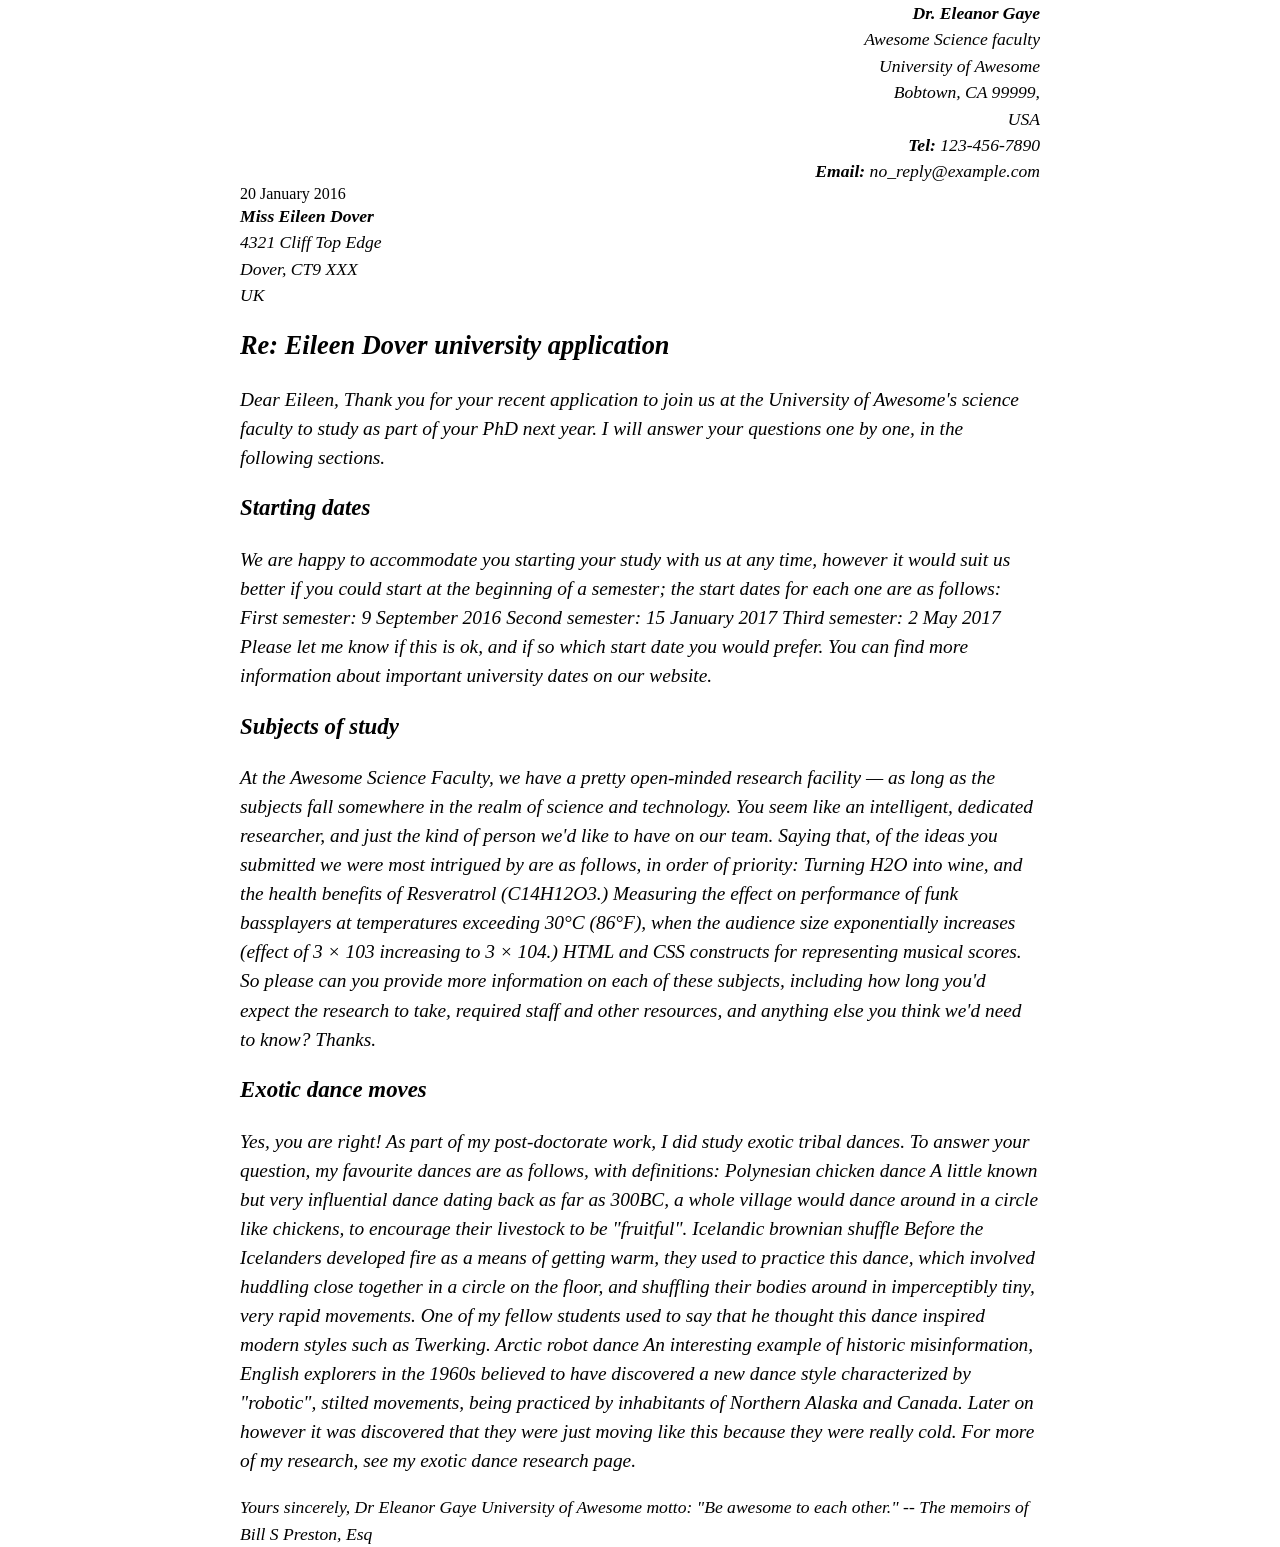
==== LAB1/Part1/index.html @ d7e3bb90 "Worked on LAB 1 part 1 Worked on some mark ups in class" ====
<html>
<head>


<!-- 

Name: Aidan Tjin
Date: January 13, 2025
Description: LAB 1 part 1 for web development MDN

-->
	<title> Lab 1 - Part 1 - Letter </title>
	<style>
body {
  max-width: 800px;
  margin: 0 auto;
}

.sender-column {
  text-align: right;
}

h1 {
  font-size: 1.5em;
}

h2 {
  font-size: 1.3em;
}

p,ul,ol,dl,address {
  font-size: 1.1em;
}

p, li, dd, dt, address {
  line-height: 1.5;
}
</style>

</head>
<body>
<address class = "sender-column">
<strong>Dr. Eleanor Gaye</strong><br>
Awesome Science faculty<br>
University of Awesome<br>
Bobtown, CA 99999,<br>
USA<br>
<b>Tel:</b> 123-456-7890<br>
<b>Email:</b> no_reply@example.com<br>
</address>

20 January 2016

<address>
<b>Miss Eileen Dover</b><br>
4321 Cliff Top Edge<br>
Dover, CT9 XXX<br>
UK<br>


<h1>Re: Eileen Dover university application</h1>

<p>Dear Eileen,

Thank you for your recent application to join us at the University of Awesome's science faculty to study as part of your PhD next year. I will answer your questions one by one, in the following sections.</p>

<h2>Starting dates</h2>

<p>We are happy to accommodate you starting your study with us at any time, however it would suit us better if you could start at the beginning of a semester; the start dates for each one are as follows:

First semester: 9 September 2016
Second semester: 15 January 2017
Third semester: 2 May 2017

Please let me know if this is ok, and if so which start date you would prefer.

You can find more information about important university dates on our website.</p>


<h2>Subjects of study</h2>

<p>At the Awesome Science Faculty, we have a pretty open-minded research facility — as long as the subjects fall somewhere in the realm of science and technology. You seem like an intelligent, dedicated researcher, and just the kind of person we'd like to have on our team. Saying that, of the ideas you submitted we were most intrigued by are as follows, in order of priority:

Turning H2O into wine, and the health benefits of Resveratrol (C14H12O3.)
Measuring the effect on performance of funk bassplayers at temperatures exceeding 30°C (86°F), when the audience size exponentially increases (effect of 3 × 103 increasing to 3 × 104.)
HTML and CSS constructs for representing musical scores.

So please can you provide more information on each of these subjects, including how long you'd expect the research to take, required staff and other resources, and anything else you think we'd need to know? Thanks.</p>


<h2>Exotic dance moves</h2>

<p>Yes, you are right! As part of my post-doctorate work, I did study exotic tribal dances. To answer your question, my favourite dances are as follows, with definitions:

Polynesian chicken dance
A little known but very influential dance dating back as far as 300BC, a whole village would dance around in a circle like chickens, to encourage their livestock to be "fruitful".
Icelandic brownian shuffle
Before the Icelanders developed fire as a means of getting warm, they used to practice this dance, which involved huddling close together in a circle on the floor, and shuffling their bodies around in imperceptibly tiny, very rapid movements. One of my fellow students used to say that he thought this dance inspired modern styles such as Twerking.
Arctic robot dance
An interesting example of historic misinformation, English explorers in the 1960s believed to have discovered a new dance style characterized by "robotic", stilted movements, being practiced by inhabitants of Northern Alaska and Canada. Later on however it was discovered that they were just moving like this because they were really cold.

For more of my research, see my exotic dance research page.</p>

Yours sincerely,
Dr Eleanor Gaye

University of Awesome motto: "Be awesome to each other." -- The memoirs of Bill S Preston, Esq
</body>
</html>
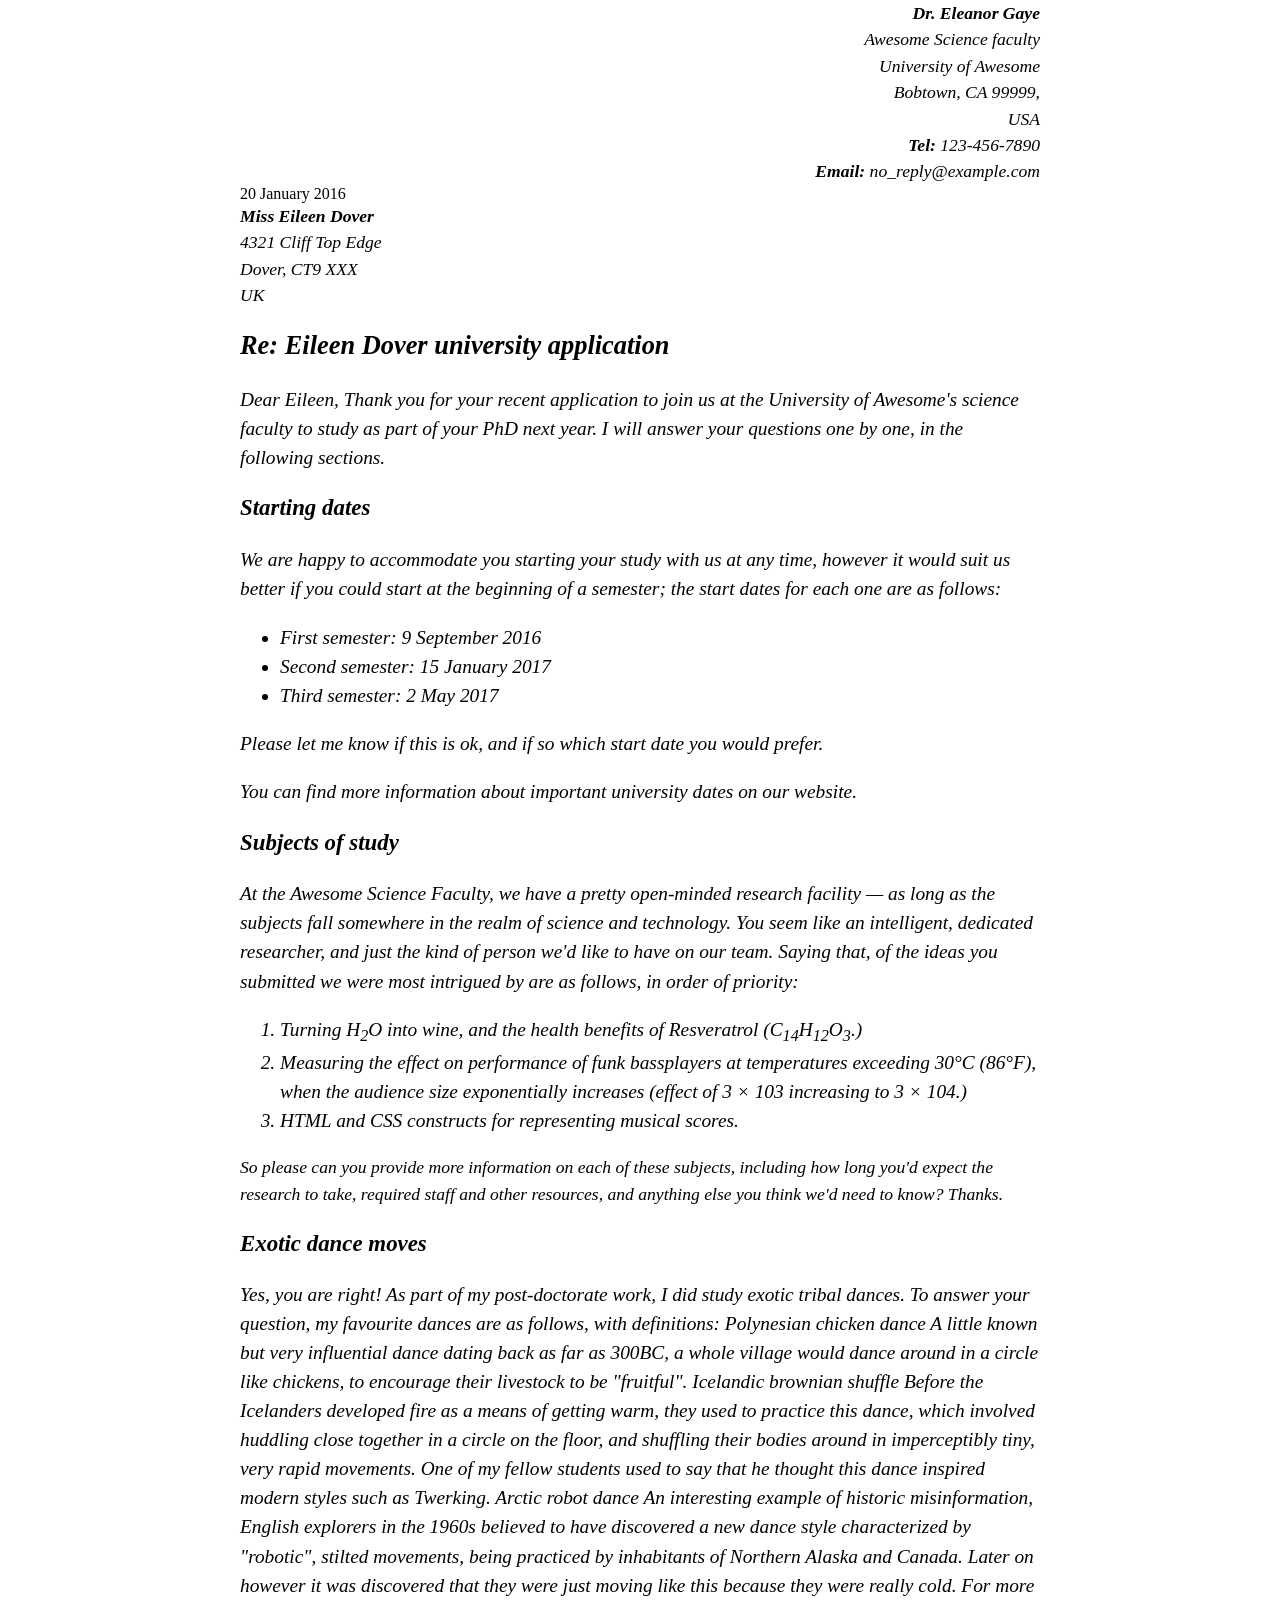
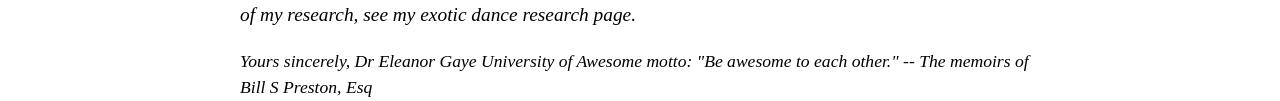
==== commit c2f81b17: "Update index.html" ====
--- a/LAB1/Part1/index.html
+++ b/LAB1/Part1/index.html
@@ -66,25 +66,25 @@
 
 <h2>Starting dates</h2>
 
-<p>We are happy to accommodate you starting your study with us at any time, however it would suit us better if you could start at the beginning of a semester; the start dates for each one are as follows:
+<p>We are happy to accommodate you starting your study with us at any time, however it would suit us better if you could start at the beginning of a semester; the start dates for each one are as follows:</p>
+<ul>
+<li>First semester: 9 September 2016</li>
+<li>Second semester: 15 January 2017</li>
+<li>Third semester: 2 May 2017</li>
+</ul>
+<p>Please let me know if this is ok, and if so which start date you would prefer.</p>
 
-First semester: 9 September 2016
-Second semester: 15 January 2017
-Third semester: 2 May 2017
-
-Please let me know if this is ok, and if so which start date you would prefer.
-
-You can find more information about important university dates on our website.</p>
+<p>You can find more information about <a>important university dates</a> on our website.</p>
 
 
 <h2>Subjects of study</h2>
 
-<p>At the Awesome Science Faculty, we have a pretty open-minded research facility — as long as the subjects fall somewhere in the realm of science and technology. You seem like an intelligent, dedicated researcher, and just the kind of person we'd like to have on our team. Saying that, of the ideas you submitted we were most intrigued by are as follows, in order of priority:
-
-Turning H2O into wine, and the health benefits of Resveratrol (C14H12O3.)
-Measuring the effect on performance of funk bassplayers at temperatures exceeding 30°C (86°F), when the audience size exponentially increases (effect of 3 × 103 increasing to 3 × 104.)
-HTML and CSS constructs for representing musical scores.
-
+<p>At the Awesome Science Faculty, we have a pretty open-minded research facility — as long as the subjects fall somewhere in the realm of science and technology. You seem like an intelligent, dedicated researcher, and just the kind of person we'd like to have on our team. Saying that, of the ideas you submitted we were most intrigued by are as follows, in order of priority:</p>
+<ol>
+<li>Turning H<sub>2</sub>O into wine, and the health benefits of Resveratrol (C<sub>14</sub>H<sub>12</sub>O<sub>3</sub>.)</li>
+<li>Measuring the effect on performance of funk bassplayers at temperatures exceeding 30°C (86°F), when the audience size exponentially increases (effect of 3 × 103 increasing to 3 × 104.)</li>
+<li>HTML and CSS constructs for representing musical scores.</li>
+</ol>
 So please can you provide more information on each of these subjects, including how long you'd expect the research to take, required staff and other resources, and anything else you think we'd need to know? Thanks.</p>
 
 
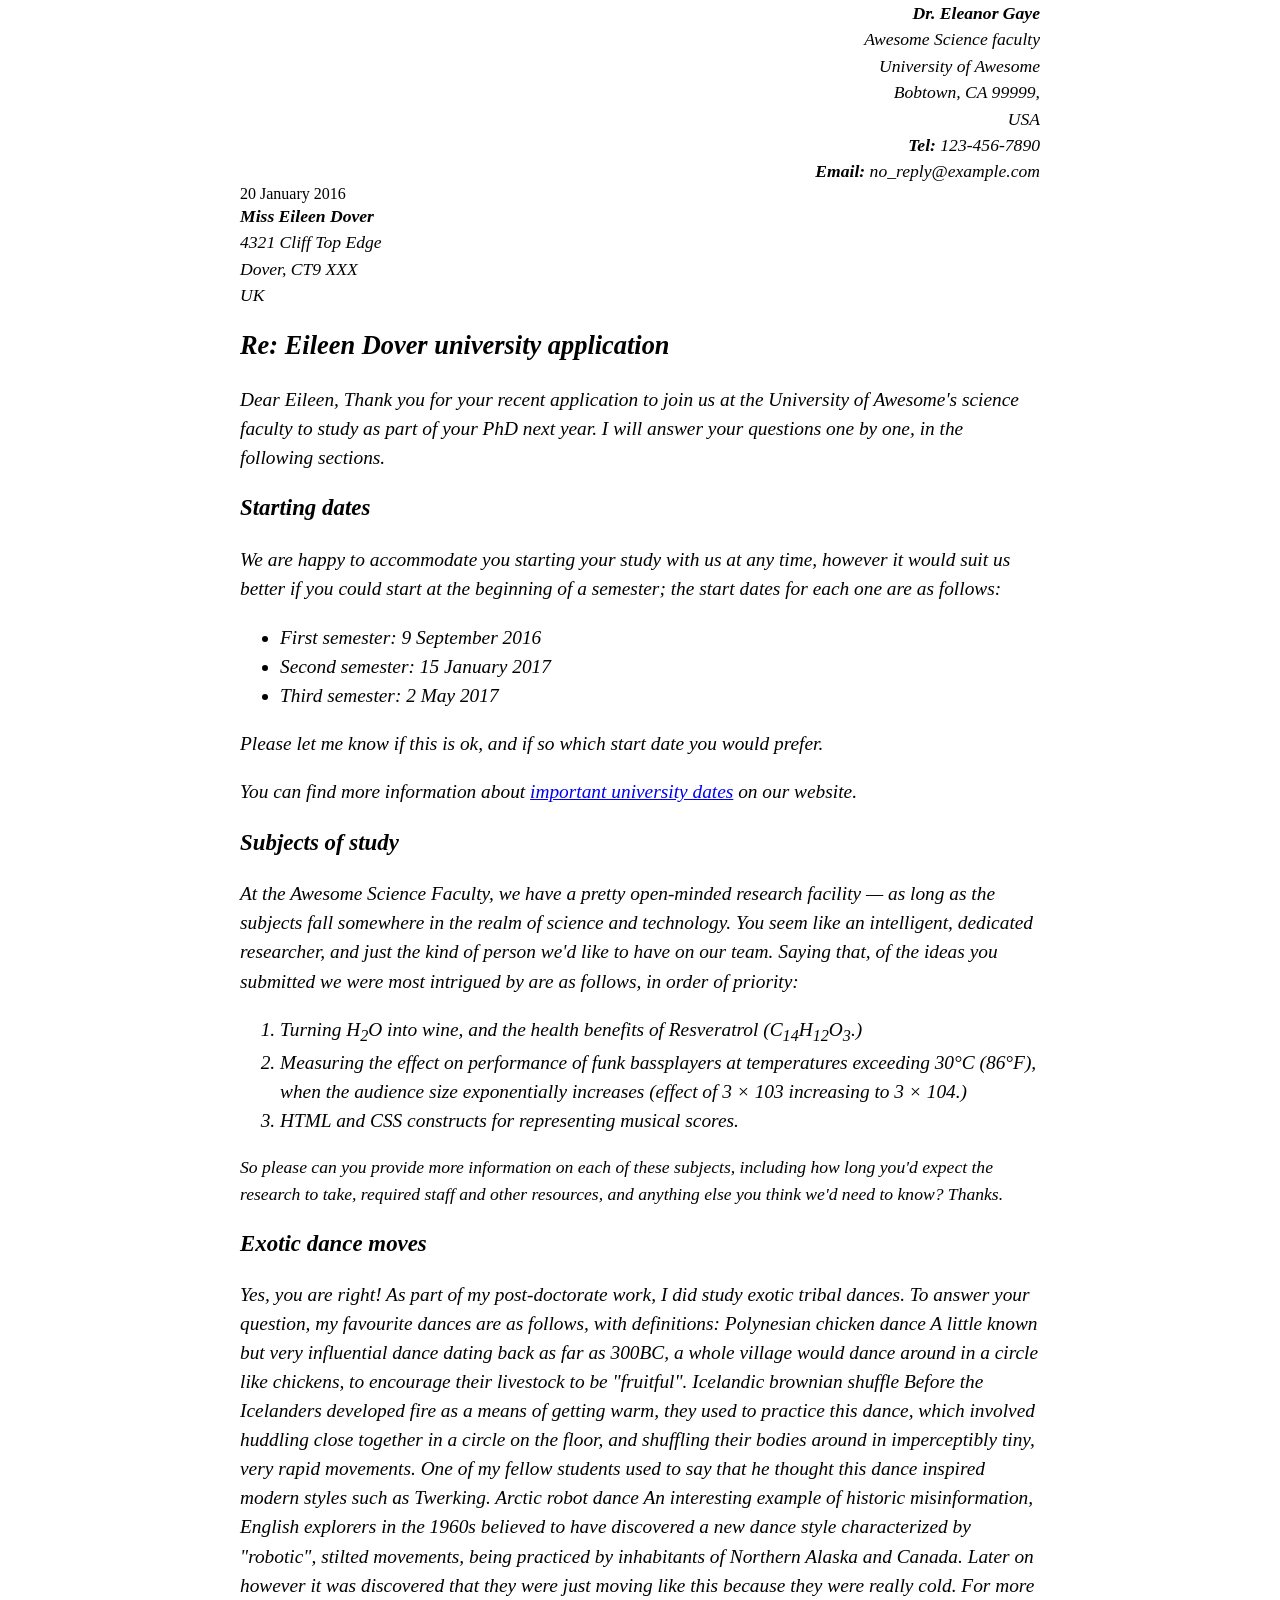
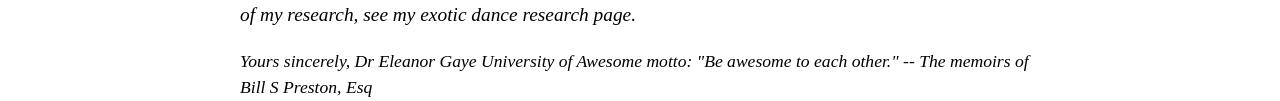
==== commit 43a1613d: "LAB 1 Part 1 Update Added a hyperlink" ====
--- a/LAB1/Part1/index.html
+++ b/LAB1/Part1/index.html
@@ -74,7 +74,7 @@
 </ul>
 <p>Please let me know if this is ok, and if so which start date you would prefer.</p>
 
-<p>You can find more information about <a>important university dates</a> on our website.</p>
+<p>You can find more information about <a href="http://example.com">important university dates</a> on our website.</p>
 
 
 <h2>Subjects of study</h2>
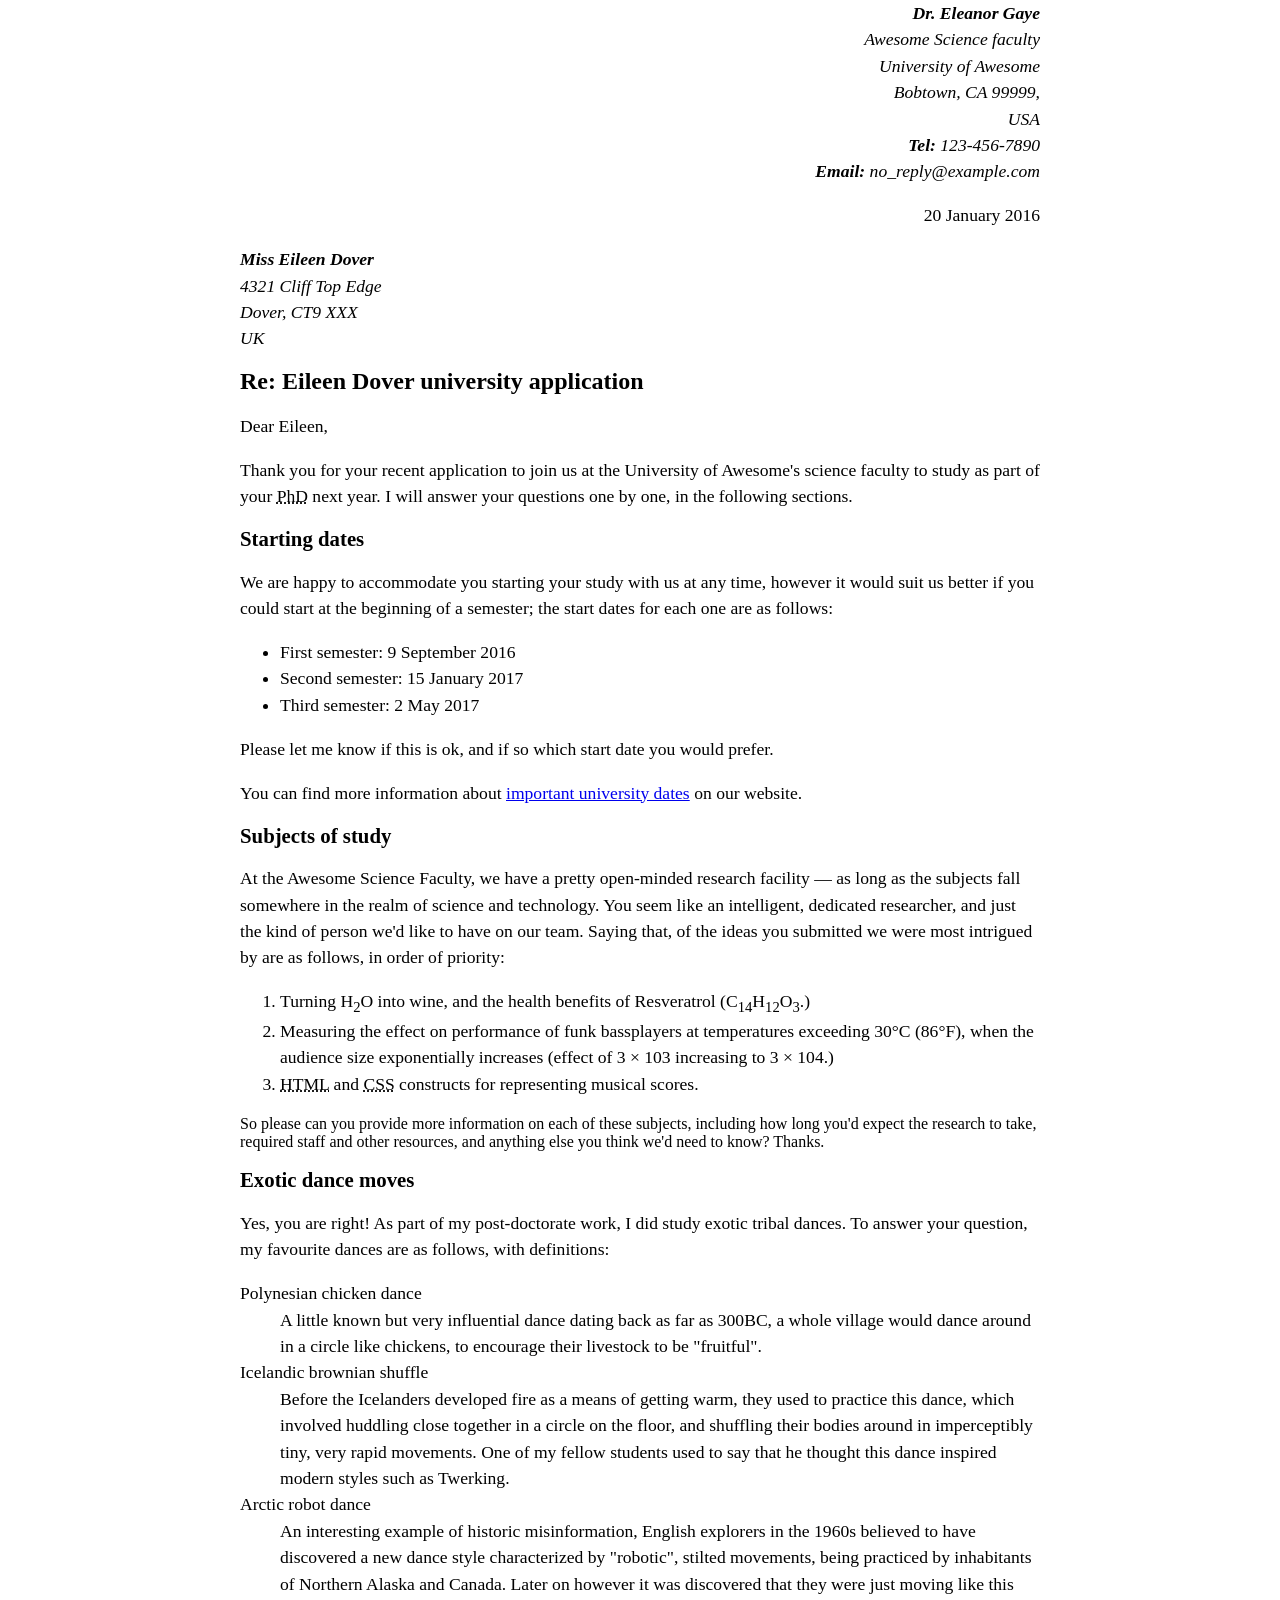
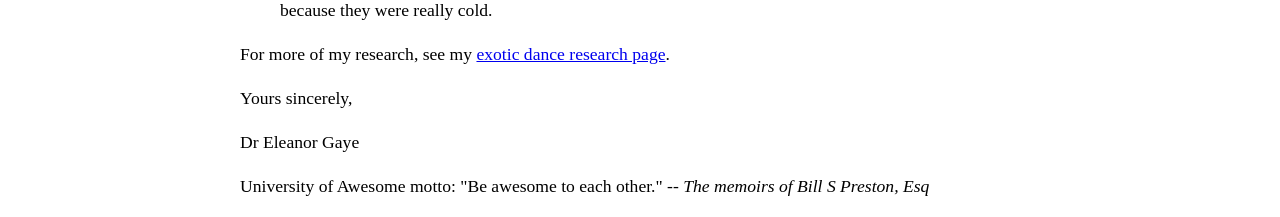
==== commit 3be9589f: "LAB 1 PART 1 worked through the remainder of the first part in class" ====
--- a/LAB1/Part1/index.html
+++ b/LAB1/Part1/index.html
@@ -1,5 +1,9 @@
-<html>
+<!DOCTYPE html>
+<html lang="en">
 <head>
+    <meta charset="utf-8">
+
+
 
 
 <!-- 
@@ -39,7 +43,8 @@
 
 </head>
 <body>
-<address class = "sender-column">
+
+<address class="sender-column">
 <strong>Dr. Eleanor Gaye</strong><br>
 Awesome Science faculty<br>
 University of Awesome<br>
@@ -49,20 +54,19 @@
 <b>Email:</b> no_reply@example.com<br>
 </address>
 
-20 January 2016
-
+<p class="sender-column">20 January 2016</p>
 <address>
 <b>Miss Eileen Dover</b><br>
 4321 Cliff Top Edge<br>
 Dover, CT9 XXX<br>
 UK<br>
-
+</address>
 
 <h1>Re: Eileen Dover university application</h1>
 
-<p>Dear Eileen,
+<p>Dear Eileen,<br></p>
 
-Thank you for your recent application to join us at the University of Awesome's science faculty to study as part of your PhD next year. I will answer your questions one by one, in the following sections.</p>
+<p>Thank you for your recent application to join us at the University of Awesome's science faculty to study as part of your <abbr title = "Doctor of Philosophy">PhD</abbr> next year. I will answer your questions one by one, in the following sections.</p>
 
 <h2>Starting dates</h2>
 
@@ -83,27 +87,31 @@
 <ol>
 <li>Turning H<sub>2</sub>O into wine, and the health benefits of Resveratrol (C<sub>14</sub>H<sub>12</sub>O<sub>3</sub>.)</li>
 <li>Measuring the effect on performance of funk bassplayers at temperatures exceeding 30°C (86°F), when the audience size exponentially increases (effect of 3 × 103 increasing to 3 × 104.)</li>
-<li>HTML and CSS constructs for representing musical scores.</li>
+<li><abbr title= "Hyper-Text Markup Language">HTML</abbr> and <abbr title="Cascading Style Sheets">CSS</abbr> constructs for representing musical scores.</li>
 </ol>
 So please can you provide more information on each of these subjects, including how long you'd expect the research to take, required staff and other resources, and anything else you think we'd need to know? Thanks.</p>
 
 
 <h2>Exotic dance moves</h2>
 
-<p>Yes, you are right! As part of my post-doctorate work, I did study exotic tribal dances. To answer your question, my favourite dances are as follows, with definitions:
+<p>Yes, you are right! As part of my post-doctorate work, I did study exotic tribal dances. To answer your question, my favourite dances are as follows, with definitions:<br></p>
 
-Polynesian chicken dance
-A little known but very influential dance dating back as far as 300BC, a whole village would dance around in a circle like chickens, to encourage their livestock to be "fruitful".
-Icelandic brownian shuffle
-Before the Icelanders developed fire as a means of getting warm, they used to practice this dance, which involved huddling close together in a circle on the floor, and shuffling their bodies around in imperceptibly tiny, very rapid movements. One of my fellow students used to say that he thought this dance inspired modern styles such as Twerking.
-Arctic robot dance
-An interesting example of historic misinformation, English explorers in the 1960s believed to have discovered a new dance style characterized by "robotic", stilted movements, being practiced by inhabitants of Northern Alaska and Canada. Later on however it was discovered that they were just moving like this because they were really cold.
+<dl>
+	<dt>Polynesian chicken dance</dt>
+	<dd>A little known but very influential dance dating back as far as 300BC, a whole village would dance around in a circle like chickens, to encourage their livestock to be "fruitful".</dd>
+	<dt>Icelandic brownian shuffle</dt>
+	<dd>Before the Icelanders developed fire as a means of getting warm, they used to practice this dance, which involved huddling close together in a circle on the floor, and shuffling their bodies around in imperceptibly tiny, very rapid movements. One of my fellow students used to say that he thought this dance inspired modern styles such as Twerking.</dd>
 
-For more of my research, see my exotic dance research page.</p>
+	<dt>Arctic robot dance</dt>
+	<dd>An interesting example of historic misinformation, English explorers in the 1960s believed to have discovered a new dance style characterized by "robotic", stilted movements, being practiced by inhabitants of Northern Alaska and Canada. Later on however it was discovered that they were just moving like this because they were really cold.</dd>
+</dl>
 
-Yours sincerely,
-Dr Eleanor Gaye
 
-University of Awesome motto: "Be awesome to each other." -- The memoirs of Bill S Preston, Esq
+<p>For more of my research, see my <a href="http://example.com">exotic dance research page</a>.</p>
+
+<p>Yours sincerely,</p>
+<p>Dr Eleanor Gaye</p>
+
+<p>University of Awesome motto: "Be awesome to each other." -- <i>The memoirs of Bill S Preston, Esq</i></p>
 </body>
 </html>
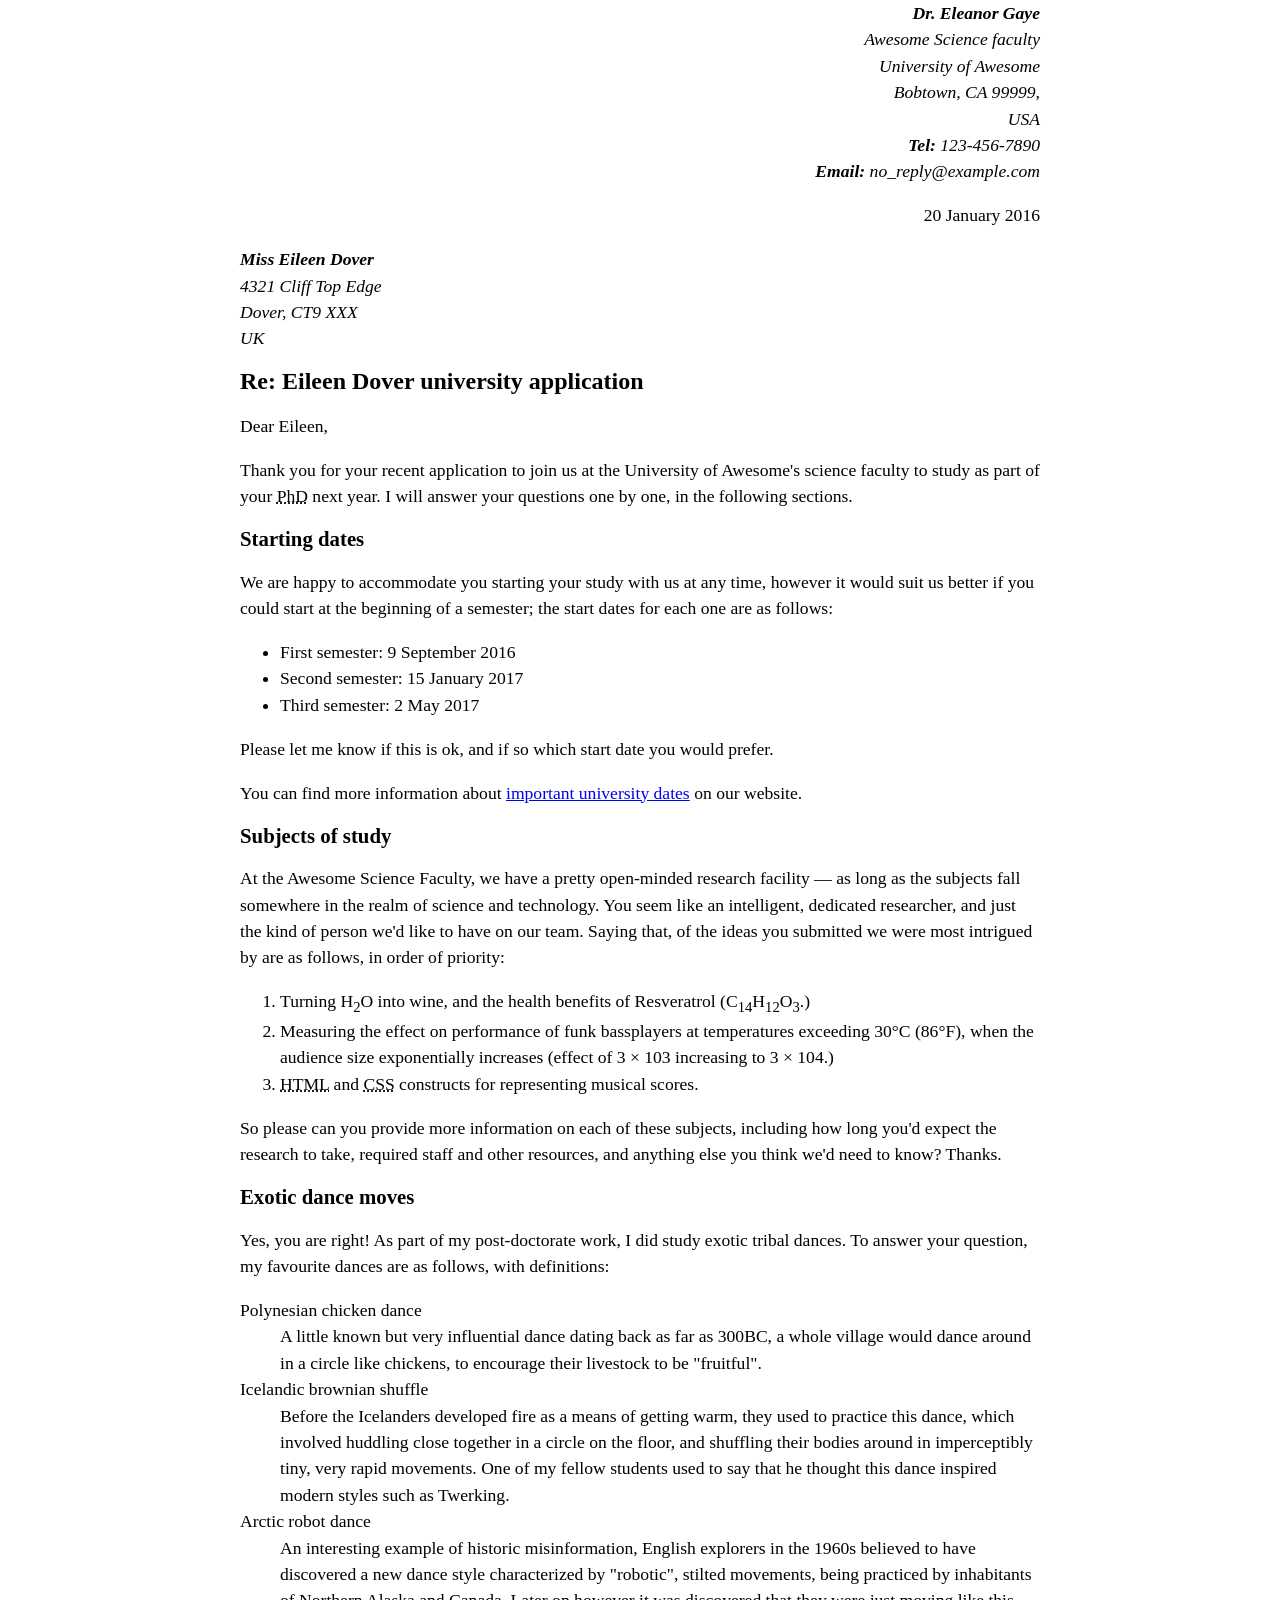
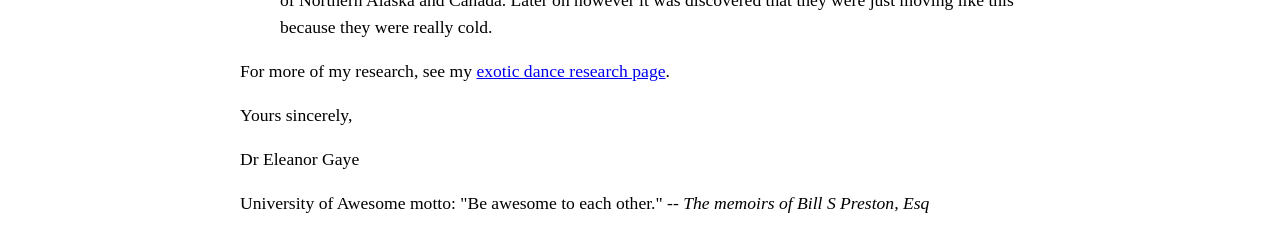
==== commit cce2278e: "Updated Lab1 Part1 Worked on the final touch ups for the first lab including adding a missing <p> ta" ====
--- a/LAB1/Part1/index.html
+++ b/LAB1/Part1/index.html
@@ -89,7 +89,7 @@
 <li>Measuring the effect on performance of funk bassplayers at temperatures exceeding 30°C (86°F), when the audience size exponentially increases (effect of 3 × 103 increasing to 3 × 104.)</li>
 <li><abbr title= "Hyper-Text Markup Language">HTML</abbr> and <abbr title="Cascading Style Sheets">CSS</abbr> constructs for representing musical scores.</li>
 </ol>
-So please can you provide more information on each of these subjects, including how long you'd expect the research to take, required staff and other resources, and anything else you think we'd need to know? Thanks.</p>
+<p>So please can you provide more information on each of these subjects, including how long you'd expect the research to take, required staff and other resources, and anything else you think we'd need to know? Thanks.</p>
 
 
 <h2>Exotic dance moves</h2>
